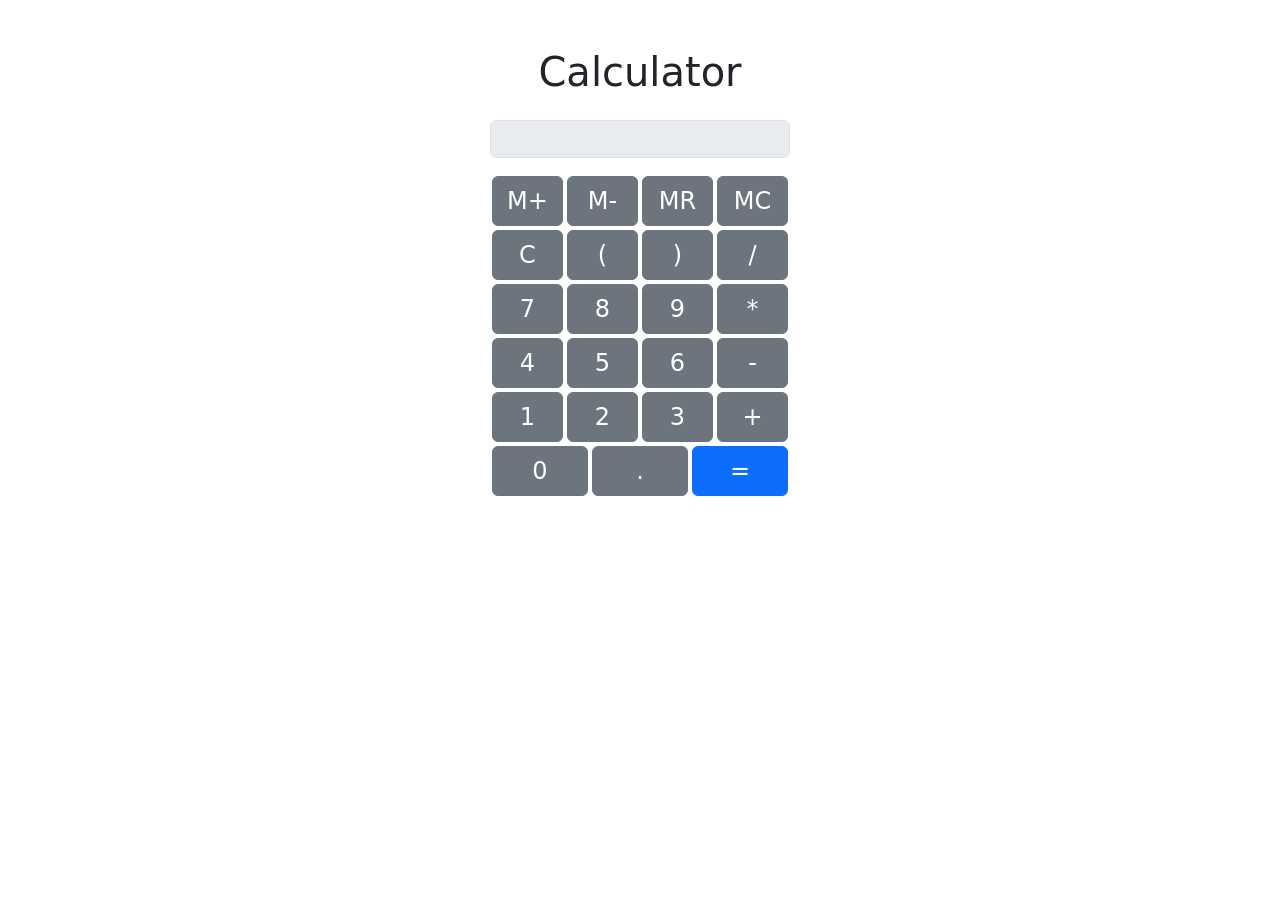
==== calculator/index.html @ 59a5a81f "Assignments complete" ====
<!DOCTYPE html>
<html lang="en">

<head>
    <meta charset="UTF-8">
    <meta name="viewport" content="width=device-width, initial-scale=1.0">
    <title>Simple Calculator</title>
    <link href="https://cdn.jsdelivr.net/npm/bootstrap@5.3.0-alpha1/dist/css/bootstrap.min.css" rel="stylesheet">
    <link rel="stylesheet" href="styles.css">
</head>

<body>
    <div class="container">
        <h1 class="mt-5 mb-4 text-center ">Calculator</h1>
        <div class="calculator">
            <input type="text" id="display" class="form-control mb-3" disabled>
            <div class="row w-100 m-auto">
                <button class="btn btn-secondary col" onclick="memoryPlus()">M+</button>
                <button class="btn btn-secondary col" onclick="memoryMinus()">M-</button>
                <button class="btn btn-secondary col" onclick="memoryRecall()">MR</button>
                <button class="btn btn-secondary col" onclick="memoryClear()">MC</button>
            </div>
            <div class="row w-100 m-auto ">
                <button class="btn btn-secondary col" onclick="clearDisplay()">C</button>
                <button class="btn btn-secondary col" onclick="addToDisplay('(')"> ( </button>
                <button class="btn btn-secondary col" onclick="addToDisplay(')')"> ) </button>
                <button class="btn btn-secondary col" onclick="addToDisplay('/')"> / </button>
            </div>
            <div class="row w-100 m-auto ">
                <button class="btn btn-secondary col" onclick="addToDisplay('7')">7</button>
                <button class="btn btn-secondary col" onclick="addToDisplay('8')">8</button>
                <button class="btn btn-secondary col" onclick="addToDisplay('9')">9</button>
                <button class="btn btn-secondary col" onclick="addToDisplay('*')"> *</button>
            </div>
            <div class="row w-100 m-auto ">
                <button class="btn btn-secondary col" onclick="addToDisplay('4')">4</button>
                <button class="btn btn-secondary col" onclick="addToDisplay('5')">5</button>
                <button class="btn btn-secondary col" onclick="addToDisplay('6')">6</button>
                <button class="btn btn-secondary col" onclick="addToDisplay('-')"> -</button>
            </div>
            <div class="row w-100 m-auto ">
                <button class="btn btn-secondary col" onclick="addToDisplay('1')">1</button>
                <button class="btn btn-secondary col" onclick="addToDisplay('2')">2</button>
                <button class="btn btn-secondary col" onclick="addToDisplay('3')">3</button>
                <button class="btn btn-secondary col" onclick="addToDisplay('+')"> +</button>
            </div>
            <div class="row w-100 m-auto ">
                <button class="btn btn-secondary col" onclick="addToDisplay('0')">0</button>
                <button class="btn btn-secondary col" onclick="addToDisplay('.')">.</button>
                <button class="btn btn-primary col" onclick="calculate()">=</button>
            </div>
        </div>
    </div>
    <script src="script.js"></script>
</body>

</html>
---- calculator/styles.css ----
.calculator {
    max-width: 300px;
    margin: 0 auto;
}

#display {
    text-align: right;
}

.btn {
    font-size: 1.5rem;
    margin: 2px;
}
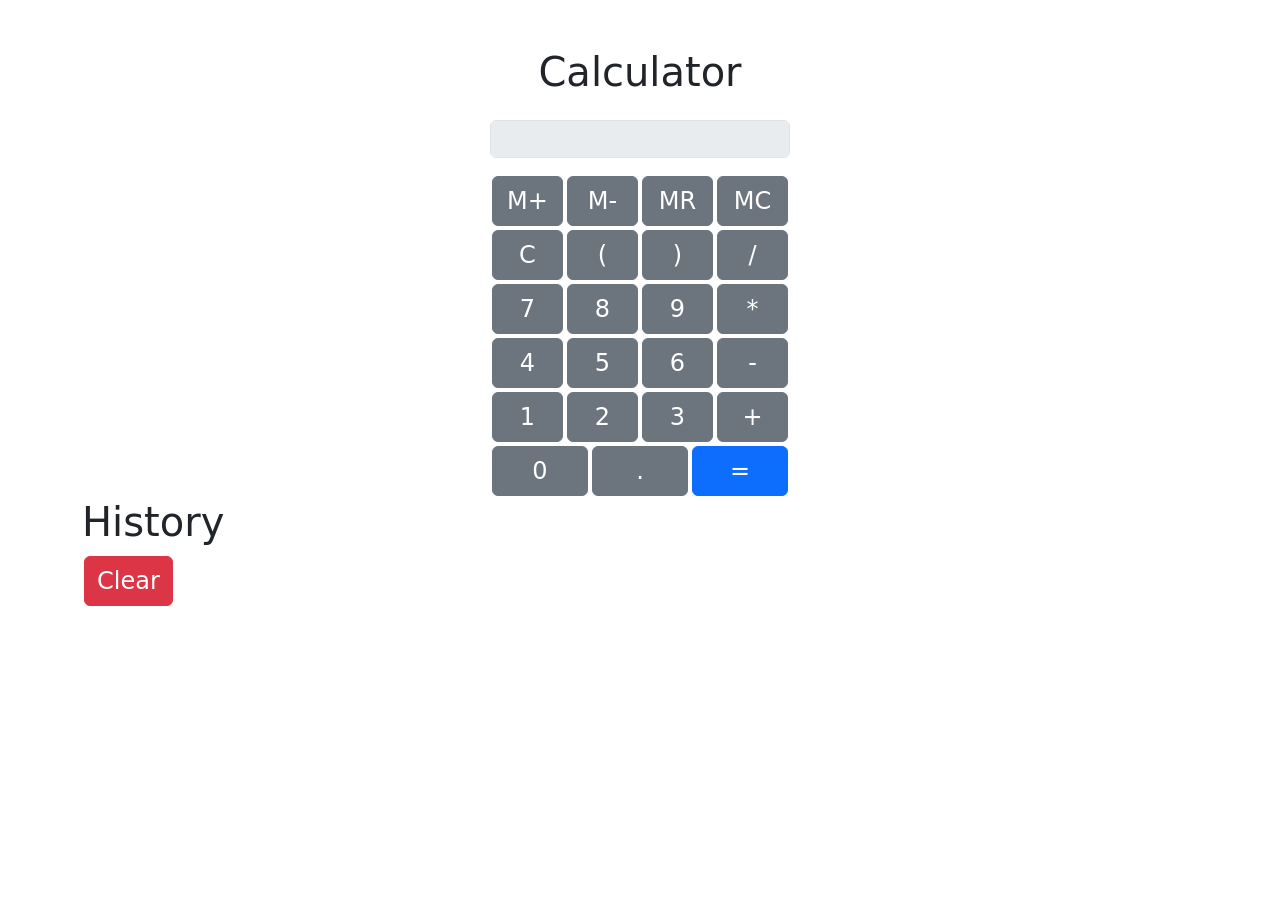
==== commit e4944d62: "calculator updated" ====
--- a/calculator/index.html
+++ b/calculator/index.html
@@ -1,57 +1,109 @@
 <!DOCTYPE html>
 <html lang="en">
+  <head>
+    <meta charset="UTF-8" />
+    <meta name="viewport" content="width=device-width, initial-scale=1.0" />
+    <title>Simple Calculator</title>
+    <link
+      href="https://cdn.jsdelivr.net/npm/bootstrap@5.3.0-alpha1/dist/css/bootstrap.min.css"
+      rel="stylesheet"
+    />
+    <link rel="stylesheet" href="styles.css" />
+  </head>
 
-<head>
-    <meta charset="UTF-8">
-    <meta name="viewport" content="width=device-width, initial-scale=1.0">
-    <title>Simple Calculator</title>
-    <link href="https://cdn.jsdelivr.net/npm/bootstrap@5.3.0-alpha1/dist/css/bootstrap.min.css" rel="stylesheet">
-    <link rel="stylesheet" href="styles.css">
-</head>
-
-<body>
+  <body>
     <div class="container">
-        <h1 class="mt-5 mb-4 text-center ">Calculator</h1>
-        <div class="calculator">
-            <input type="text" id="display" class="form-control mb-3" disabled>
-            <div class="row w-100 m-auto">
-                <button class="btn btn-secondary col" onclick="memoryPlus()">M+</button>
-                <button class="btn btn-secondary col" onclick="memoryMinus()">M-</button>
-                <button class="btn btn-secondary col" onclick="memoryRecall()">MR</button>
-                <button class="btn btn-secondary col" onclick="memoryClear()">MC</button>
-            </div>
-            <div class="row w-100 m-auto ">
-                <button class="btn btn-secondary col" onclick="clearDisplay()">C</button>
-                <button class="btn btn-secondary col" onclick="addToDisplay('(')"> ( </button>
-                <button class="btn btn-secondary col" onclick="addToDisplay(')')"> ) </button>
-                <button class="btn btn-secondary col" onclick="addToDisplay('/')"> / </button>
-            </div>
-            <div class="row w-100 m-auto ">
-                <button class="btn btn-secondary col" onclick="addToDisplay('7')">7</button>
-                <button class="btn btn-secondary col" onclick="addToDisplay('8')">8</button>
-                <button class="btn btn-secondary col" onclick="addToDisplay('9')">9</button>
-                <button class="btn btn-secondary col" onclick="addToDisplay('*')"> *</button>
-            </div>
-            <div class="row w-100 m-auto ">
-                <button class="btn btn-secondary col" onclick="addToDisplay('4')">4</button>
-                <button class="btn btn-secondary col" onclick="addToDisplay('5')">5</button>
-                <button class="btn btn-secondary col" onclick="addToDisplay('6')">6</button>
-                <button class="btn btn-secondary col" onclick="addToDisplay('-')"> -</button>
-            </div>
-            <div class="row w-100 m-auto ">
-                <button class="btn btn-secondary col" onclick="addToDisplay('1')">1</button>
-                <button class="btn btn-secondary col" onclick="addToDisplay('2')">2</button>
-                <button class="btn btn-secondary col" onclick="addToDisplay('3')">3</button>
-                <button class="btn btn-secondary col" onclick="addToDisplay('+')"> +</button>
-            </div>
-            <div class="row w-100 m-auto ">
-                <button class="btn btn-secondary col" onclick="addToDisplay('0')">0</button>
-                <button class="btn btn-secondary col" onclick="addToDisplay('.')">.</button>
-                <button class="btn btn-primary col" onclick="calculate()">=</button>
-            </div>
+      <h1 class="mt-5 mb-4 text-center">Calculator</h1>
+      <div class="calculator">
+        <input type="text" id="display" class="form-control mb-3" disabled />
+        <div class="row w-100 m-auto">
+          <button class="btn btn-secondary col" onclick="memoryPlus()">
+            M+
+          </button>
+          <button class="btn btn-secondary col" onclick="memoryMinus()">
+            M-
+          </button>
+          <button class="btn btn-secondary col" onclick="memoryRecall()">
+            MR
+          </button>
+          <button class="btn btn-secondary col" onclick="memoryClear()">
+            MC
+          </button>
         </div>
+        <div class="row w-100 m-auto">
+          <button class="btn btn-secondary col" onclick="clearDisplay()">
+            C
+          </button>
+          <button class="btn btn-secondary col" onclick="addToDisplay('(')">
+            (
+          </button>
+          <button class="btn btn-secondary col" onclick="addToDisplay(')')">
+            )
+          </button>
+          <button class="btn btn-secondary col" onclick="addToDisplay('/')">
+            /
+          </button>
+        </div>
+        <div class="row w-100 m-auto">
+          <button class="btn btn-secondary col" onclick="addToDisplay('7')">
+            7
+          </button>
+          <button class="btn btn-secondary col" onclick="addToDisplay('8')">
+            8
+          </button>
+          <button class="btn btn-secondary col" onclick="addToDisplay('9')">
+            9
+          </button>
+          <button class="btn btn-secondary col" onclick="addToDisplay('*')">
+            *
+          </button>
+        </div>
+        <div class="row w-100 m-auto">
+          <button class="btn btn-secondary col" onclick="addToDisplay('4')">
+            4
+          </button>
+          <button class="btn btn-secondary col" onclick="addToDisplay('5')">
+            5
+          </button>
+          <button class="btn btn-secondary col" onclick="addToDisplay('6')">
+            6
+          </button>
+          <button class="btn btn-secondary col" onclick="addToDisplay('-')">
+            -
+          </button>
+        </div>
+        <div class="row w-100 m-auto">
+          <button class="btn btn-secondary col" onclick="addToDisplay('1')">
+            1
+          </button>
+          <button class="btn btn-secondary col" onclick="addToDisplay('2')">
+            2
+          </button>
+          <button class="btn btn-secondary col" onclick="addToDisplay('3')">
+            3
+          </button>
+          <button class="btn btn-secondary col" onclick="addToDisplay('+')">
+            +
+          </button>
+        </div>
+        <div class="row w-100 m-auto">
+          <button class="btn btn-secondary col" onclick="addToDisplay('0')">
+            0
+          </button>
+          <button class="btn btn-secondary col" onclick="addToDisplay('.')">
+            .
+          </button>
+          <button class="btn btn-primary col" onclick="calculate()">=</button>
+        </div>
+      </div>
+      <div class="">
+        <div class="flex flex-column">
+          <h1>History</h1>
+          <button id="clear" class="btn btn-danger">Clear</button>
+        </div>
+        <ul id="history"></ul>
+      </div>
     </div>
     <script src="script.js"></script>
-</body>
-
-</html>+  </body>
+</html>
--- a/calculator/styles.css
+++ b/calculator/styles.css
@@ -11,3 +11,12 @@
     font-size: 1.5rem;
     margin: 2px;
 }
+
+#history{
+    list-style-type: none;
+    list-style: none;
+    font-size: 1.2rem;
+}
+
+#history li{
+}
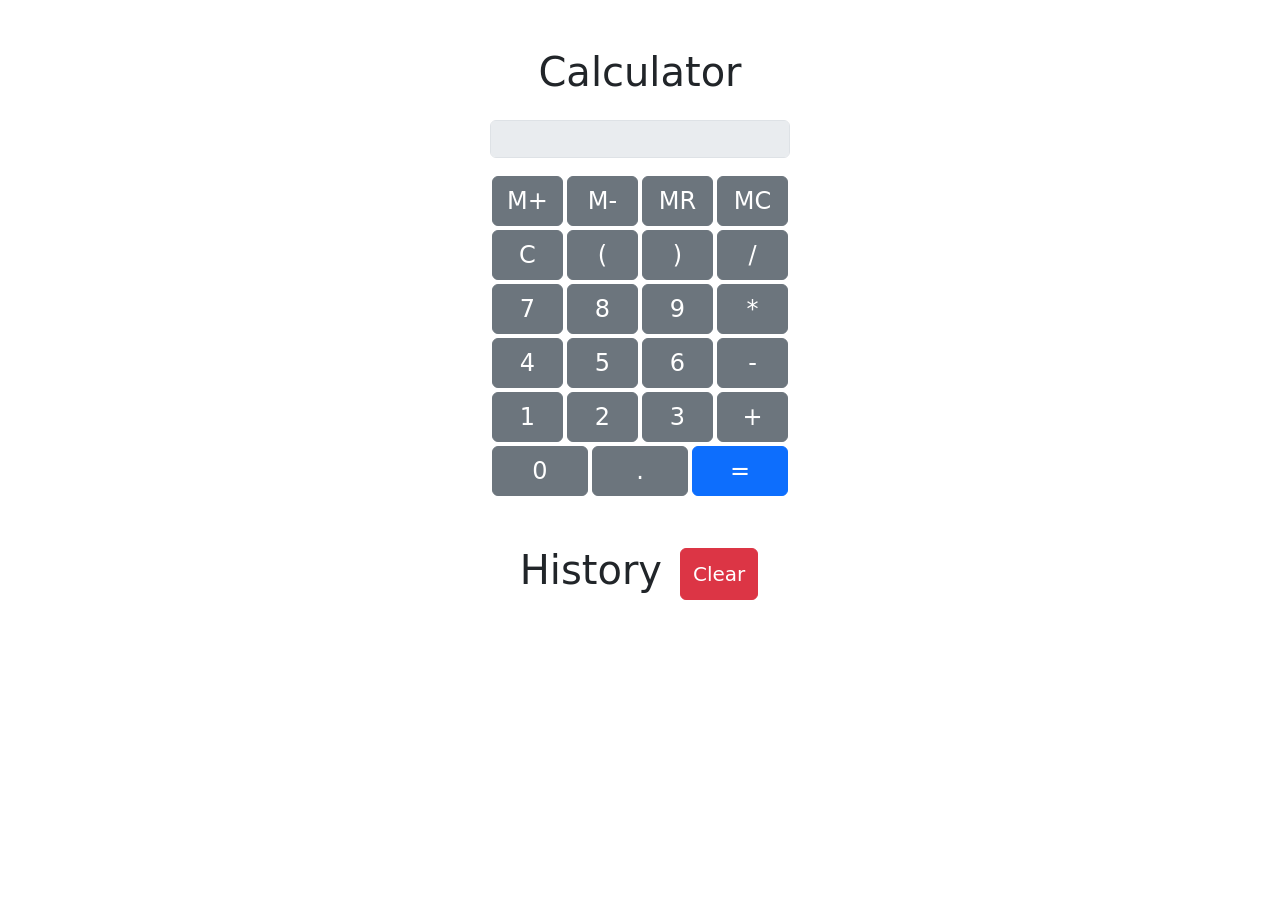
==== commit 077a093e: "calculator updated" ====
--- a/calculator/index.html
+++ b/calculator/index.html
@@ -1,109 +1,110 @@
 <!DOCTYPE html>
 <html lang="en">
-  <head>
-    <meta charset="UTF-8" />
-    <meta name="viewport" content="width=device-width, initial-scale=1.0" />
-    <title>Simple Calculator</title>
-    <link
-      href="https://cdn.jsdelivr.net/npm/bootstrap@5.3.0-alpha1/dist/css/bootstrap.min.css"
-      rel="stylesheet"
-    />
-    <link rel="stylesheet" href="styles.css" />
-  </head>
 
-  <body>
-    <div class="container">
-      <h1 class="mt-5 mb-4 text-center">Calculator</h1>
-      <div class="calculator">
-        <input type="text" id="display" class="form-control mb-3" disabled />
-        <div class="row w-100 m-auto">
-          <button class="btn btn-secondary col" onclick="memoryPlus()">
-            M+
-          </button>
-          <button class="btn btn-secondary col" onclick="memoryMinus()">
-            M-
-          </button>
-          <button class="btn btn-secondary col" onclick="memoryRecall()">
-            MR
-          </button>
-          <button class="btn btn-secondary col" onclick="memoryClear()">
-            MC
-          </button>
-        </div>
-        <div class="row w-100 m-auto">
-          <button class="btn btn-secondary col" onclick="clearDisplay()">
-            C
-          </button>
-          <button class="btn btn-secondary col" onclick="addToDisplay('(')">
-            (
-          </button>
-          <button class="btn btn-secondary col" onclick="addToDisplay(')')">
-            )
-          </button>
-          <button class="btn btn-secondary col" onclick="addToDisplay('/')">
-            /
-          </button>
-        </div>
-        <div class="row w-100 m-auto">
-          <button class="btn btn-secondary col" onclick="addToDisplay('7')">
-            7
-          </button>
-          <button class="btn btn-secondary col" onclick="addToDisplay('8')">
-            8
-          </button>
-          <button class="btn btn-secondary col" onclick="addToDisplay('9')">
-            9
-          </button>
-          <button class="btn btn-secondary col" onclick="addToDisplay('*')">
-            *
-          </button>
-        </div>
-        <div class="row w-100 m-auto">
-          <button class="btn btn-secondary col" onclick="addToDisplay('4')">
-            4
-          </button>
-          <button class="btn btn-secondary col" onclick="addToDisplay('5')">
-            5
-          </button>
-          <button class="btn btn-secondary col" onclick="addToDisplay('6')">
-            6
-          </button>
-          <button class="btn btn-secondary col" onclick="addToDisplay('-')">
-            -
-          </button>
-        </div>
-        <div class="row w-100 m-auto">
-          <button class="btn btn-secondary col" onclick="addToDisplay('1')">
-            1
-          </button>
-          <button class="btn btn-secondary col" onclick="addToDisplay('2')">
-            2
-          </button>
-          <button class="btn btn-secondary col" onclick="addToDisplay('3')">
-            3
-          </button>
-          <button class="btn btn-secondary col" onclick="addToDisplay('+')">
-            +
-          </button>
-        </div>
-        <div class="row w-100 m-auto">
-          <button class="btn btn-secondary col" onclick="addToDisplay('0')">
-            0
-          </button>
-          <button class="btn btn-secondary col" onclick="addToDisplay('.')">
-            .
-          </button>
-          <button class="btn btn-primary col" onclick="calculate()">=</button>
-        </div>
+<head>
+  <meta charset="UTF-8" />
+  <meta name="viewport" content="width=device-width, initial-scale=1.0" />
+  <title>Simple Calculator</title>
+  <link href="https://cdn.jsdelivr.net/npm/bootstrap@5.3.0-alpha1/dist/css/bootstrap.min.css" rel="stylesheet" />
+  <link rel="stylesheet" href="styles.css" />
+</head>
+
+<body>
+  <div class="container">
+    <h1 class="mt-5 mb-4 text-center">Calculator</h1>
+    <div class="calculator">
+      <input type="text" id="display" class="form-control mb-3" disabled />
+      <div class="row w-100 m-auto">
+        <button class="btn btn-secondary col" onclick="memoryPlus()">
+          M+
+        </button>
+        <button class="btn btn-secondary col" onclick="memoryMinus()">
+          M-
+        </button>
+        <button class="btn btn-secondary col" onclick="memoryRecall()">
+          MR
+        </button>
+        <button class="btn btn-secondary col" onclick="memoryClear()">
+          MC
+        </button>
       </div>
-      <div class="">
-        <div class="flex flex-column">
-          <h1>History</h1>
-          <button id="clear" class="btn btn-danger">Clear</button>
-        </div>
-        <ul id="history"></ul>
+      <div class="row w-100 m-auto">
+        <button class="btn btn-secondary col" onclick="clearDisplay()">
+          C
+        </button>
+        <button class="btn btn-secondary col" onclick="addToDisplay('(')">
+          (
+        </button>
+        <button class="btn btn-secondary col" onclick="addToDisplay(')')">
+          )
+        </button>
+        <button class="btn btn-secondary col" onclick="addToDisplay('/')">
+          /
+        </button>
+      </div>
+      <div class="row w-100 m-auto">
+        <button class="btn btn-secondary col" onclick="addToDisplay('7')">
+          7
+        </button>
+        <button class="btn btn-secondary col" onclick="addToDisplay('8')">
+          8
+        </button>
+        <button class="btn btn-secondary col" onclick="addToDisplay('9')">
+          9
+        </button>
+        <button class="btn btn-secondary col" onclick="addToDisplay('*')">
+          *
+        </button>
+      </div>
+      <div class="row w-100 m-auto">
+        <button class="btn btn-secondary col" onclick="addToDisplay('4')">
+          4
+        </button>
+        <button class="btn btn-secondary col" onclick="addToDisplay('5')">
+          5
+        </button>
+        <button class="btn btn-secondary col" onclick="addToDisplay('6')">
+          6
+        </button>
+        <button class="btn btn-secondary col" onclick="addToDisplay('-')">
+          -
+        </button>
+      </div>
+      <div class="row w-100 m-auto">
+        <button class="btn btn-secondary col" onclick="addToDisplay('1')">
+          1
+        </button>
+        <button class="btn btn-secondary col" onclick="addToDisplay('2')">
+          2
+        </button>
+        <button class="btn btn-secondary col" onclick="addToDisplay('3')">
+          3
+        </button>
+        <button class="btn btn-secondary col" onclick="addToDisplay('+')">
+          +
+        </button>
+      </div>
+      <div class="row w-100 m-auto">
+        <button class="btn btn-secondary col" onclick="addToDisplay('0')">
+          0
+        </button>
+        <button class="btn btn-secondary col" onclick="addToDisplay('.')">
+          .
+        </button>
+        <button class="btn btn-primary col" onclick="calculate()">=</button>
       </div>
     </div>
-    <script src="script.js"></script>
-  </body>
-</html>
+    <div class="d-flex mt-5">
+      <div class="mx-auto">
+        <div class="d-flex flex-col">
+          <h1 class="me-3">History</h1>
+          <button id="clear" class="btn btn-danger fs-5">Clear</button>
+        </div>
+        <ul id="history" class="fs-4 list-group list-group-flush"></ul>
+      </div>
+    </div>
+  </div>
+  <script src="script.js"></script>
+</body>
+
+</html>
